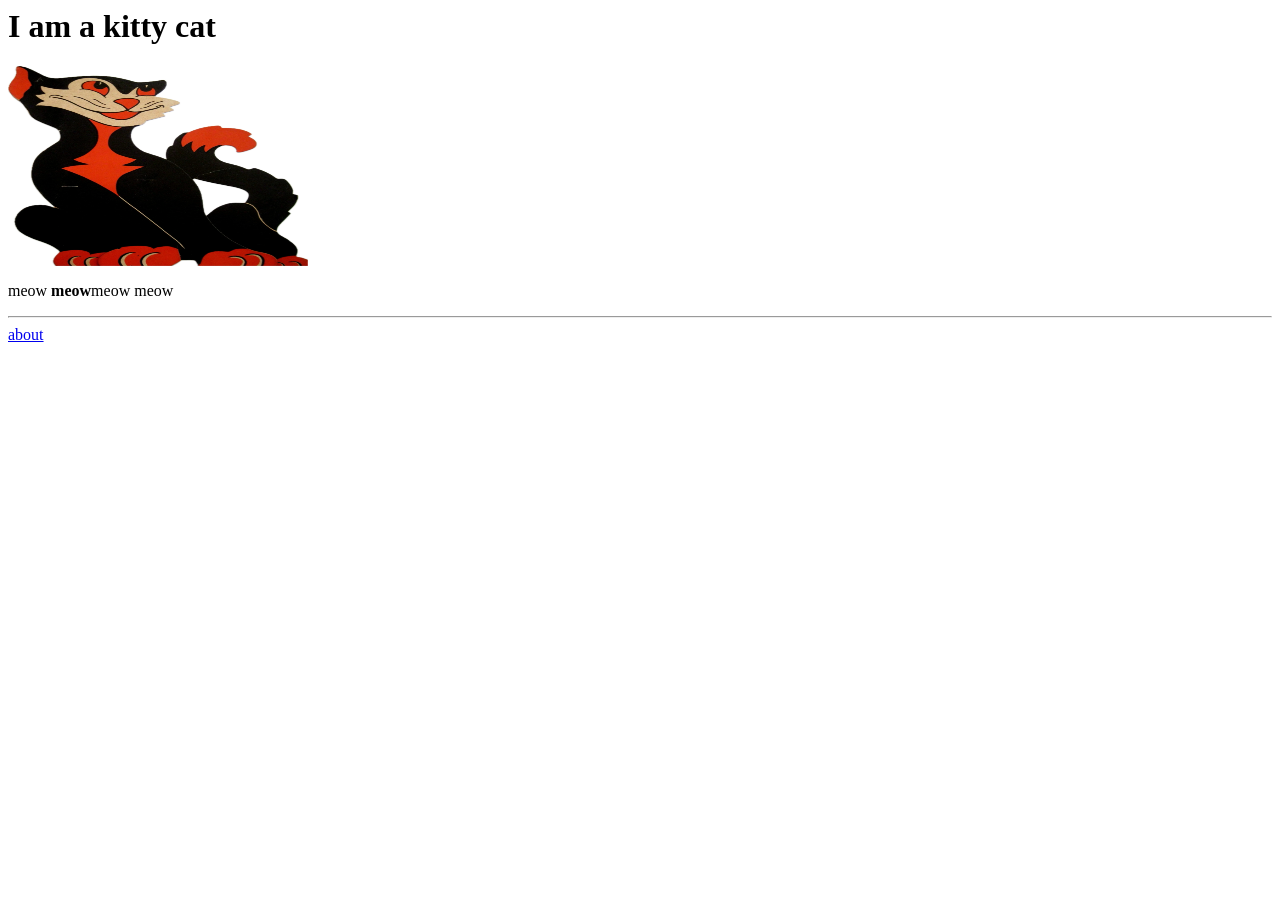
==== index.html @ b8015e10 "about" ====
<html>
    <head>
        <title>my dope page</title>

    </head>
    <body>
        <h1>I am a kitty cat</h1>
        <img src="Assets/Subject.png" alt="halloween cat" width="300" height="200">
        <p>meow <b>meow</b>meow meow</p>
        <hr> <a href="about.html">about</a>
    </body>
</html>
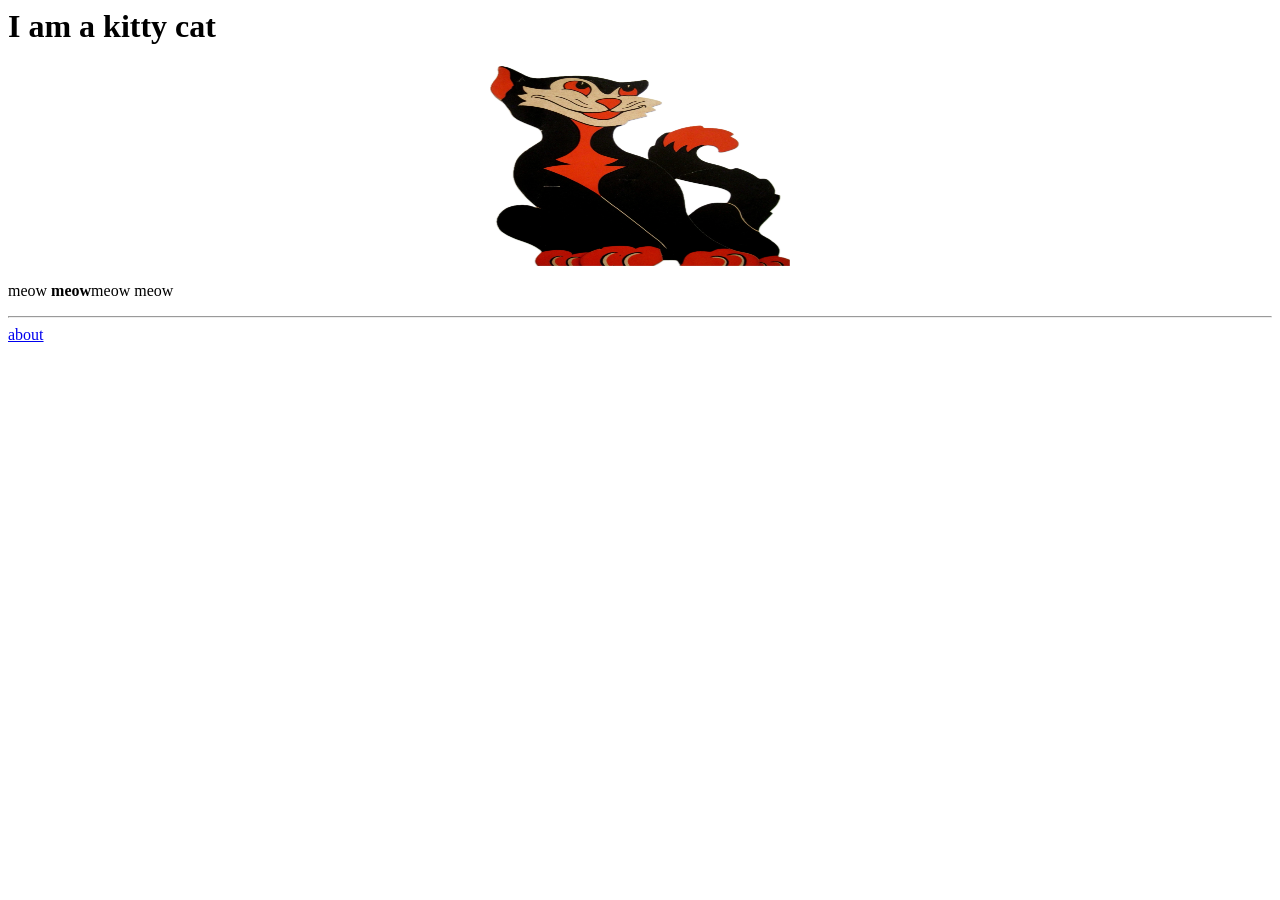
==== commit f5551f9b: "Update index.html" ====
--- a/index.html
+++ b/index.html
@@ -5,7 +5,7 @@
     </head>
     <body>
         <h1>I am a kitty cat</h1>
-        <img src="Assets/Subject.png" alt="halloween cat" width="300" height="200">
+       <center><img src="Assets/Subject.png" alt="halloween cat" width="300" height="200"></center>
         <p>meow <b>meow</b>meow meow</p>
         <hr> <a href="about.html">about</a>
     </body>
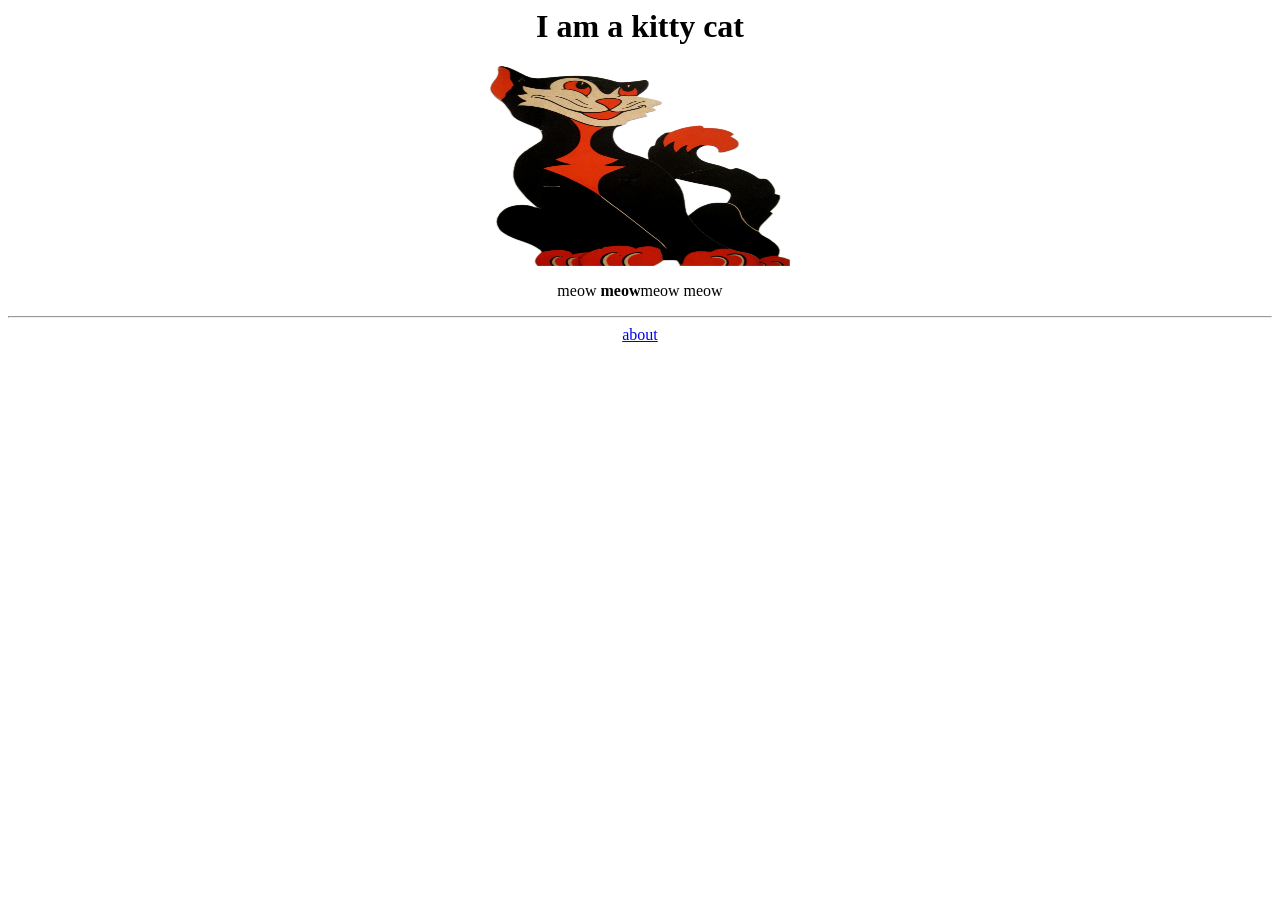
==== commit c03101f0: "Update index.html" ====
--- a/index.html
+++ b/index.html
@@ -4,9 +4,9 @@
 
     </head>
     <body>
-        <h1>I am a kitty cat</h1>
-       <center><img src="Assets/Subject.png" alt="halloween cat" width="300" height="200"></center>
+       <center><h1>I am a kitty cat</h1>
+       <img src="Assets/Subject.png" alt="halloween cat" width="300" height="200">
         <p>meow <b>meow</b>meow meow</p>
-        <hr> <a href="about.html">about</a>
+        <hr> <a href="about.html">about</a></center>
     </body>
 </html>
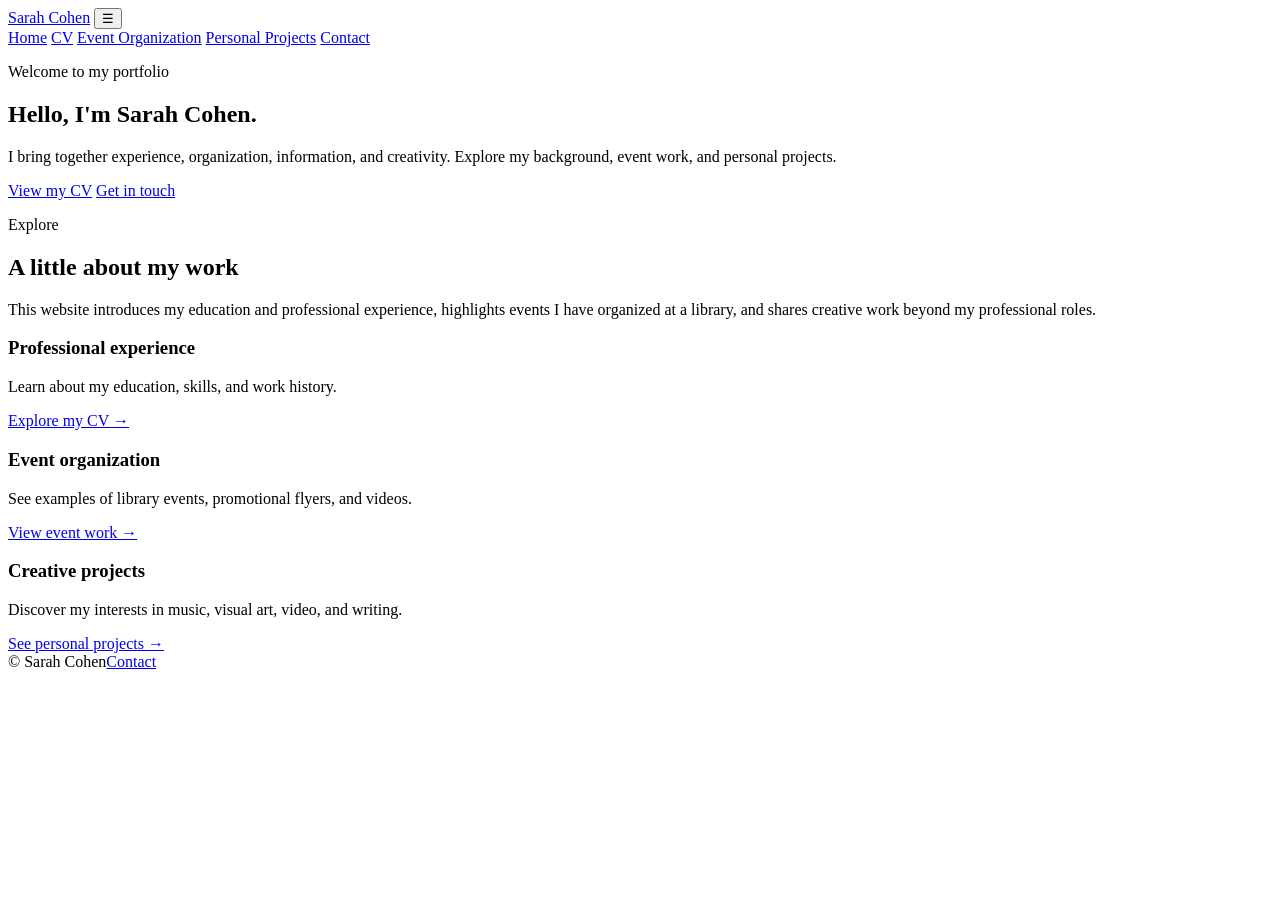
==== commit 59f05a6c: "update" ====
--- a/index.html
+++ b/index.html
@@ -1,12 +1,51 @@
-<html>
-    <head>
-        <title>my dope page</title>
+<!DOCTYPE html>
+<html lang="en">
+<head>
+  <meta charset="UTF-8">
+  <meta name="viewport" content="width=device-width, initial-scale=1.0">
+  <meta name="description" content="Portfolio website for Sarah Cohen.">
+  <title>Sarah Cohen | Home</title>
+  <link rel="stylesheet" href="css/styles.css">
+</head>
+<body>
+  <header class="site-header">
+    <a class="brand" href="index.html">Sarah Cohen</a>
+    <button class="menu-toggle" aria-label="Toggle navigation" aria-expanded="false">☰</button>
+    <nav class="site-nav" aria-label="Main navigation">
+      <a class="active" href="index.html">Home</a>
+      <a href="cv.html">CV</a>
+      <a href="events.html">Event Organization</a>
+      <a href="projects.html">Personal Projects</a>
+      <a href="contact.html">Contact</a>
+    </nav>
+  </header>
 
-    </head>
-    <body>
-       <center><h1>I am a kitty cat</h1>
-       <img src="Assets/Subject.png" alt="halloween cat" width="300" height="200">
-        <p>meow <b>meow</b>meow meow</p>
-        <hr> <a href="about.html">about</a></center>
-    </body>
-</html>+  <main>
+    <section class="hero">
+      <p class="eyebrow">Welcome to my portfolio</p>
+      <h1>Hello, I'm Sarah Cohen.</h1>
+      <p class="intro">I bring together experience, organization, information, and creativity. Explore my background, event work, and personal projects.</p>
+      <div class="actions">
+        <a class="button" href="cv.html">View my CV</a>
+        <a class="button button-outline" href="contact.html">Get in touch</a>
+      </div>
+    </section>
+
+    <section class="section">
+      <div class="section-heading">
+        <p class="eyebrow">Explore</p>
+        <h2>A little about my work</h2>
+        <p>This website introduces my education and professional experience, highlights events I have organized at a library, and shares creative work beyond my professional roles.</p>
+      </div>
+      <div class="card-grid">
+        <article class="card"><h3>Professional experience</h3><p>Learn about my education, skills, and work history.</p><a href="cv.html">Explore my CV →</a></article>
+        <article class="card"><h3>Event organization</h3><p>See examples of library events, promotional flyers, and videos.</p><a href="events.html">View event work →</a></article>
+        <article class="card"><h3>Creative projects</h3><p>Discover my interests in music, visual art, video, and writing.</p><a href="projects.html">See personal projects →</a></article>
+      </div>
+    </section>
+  </main>
+
+  <footer class="site-footer"><span>© <span class="year"></span> Sarah Cohen</span><a href="contact.html">Contact</a></footer>
+  <script src="js/main.js"></script>
+</body>
+</html>
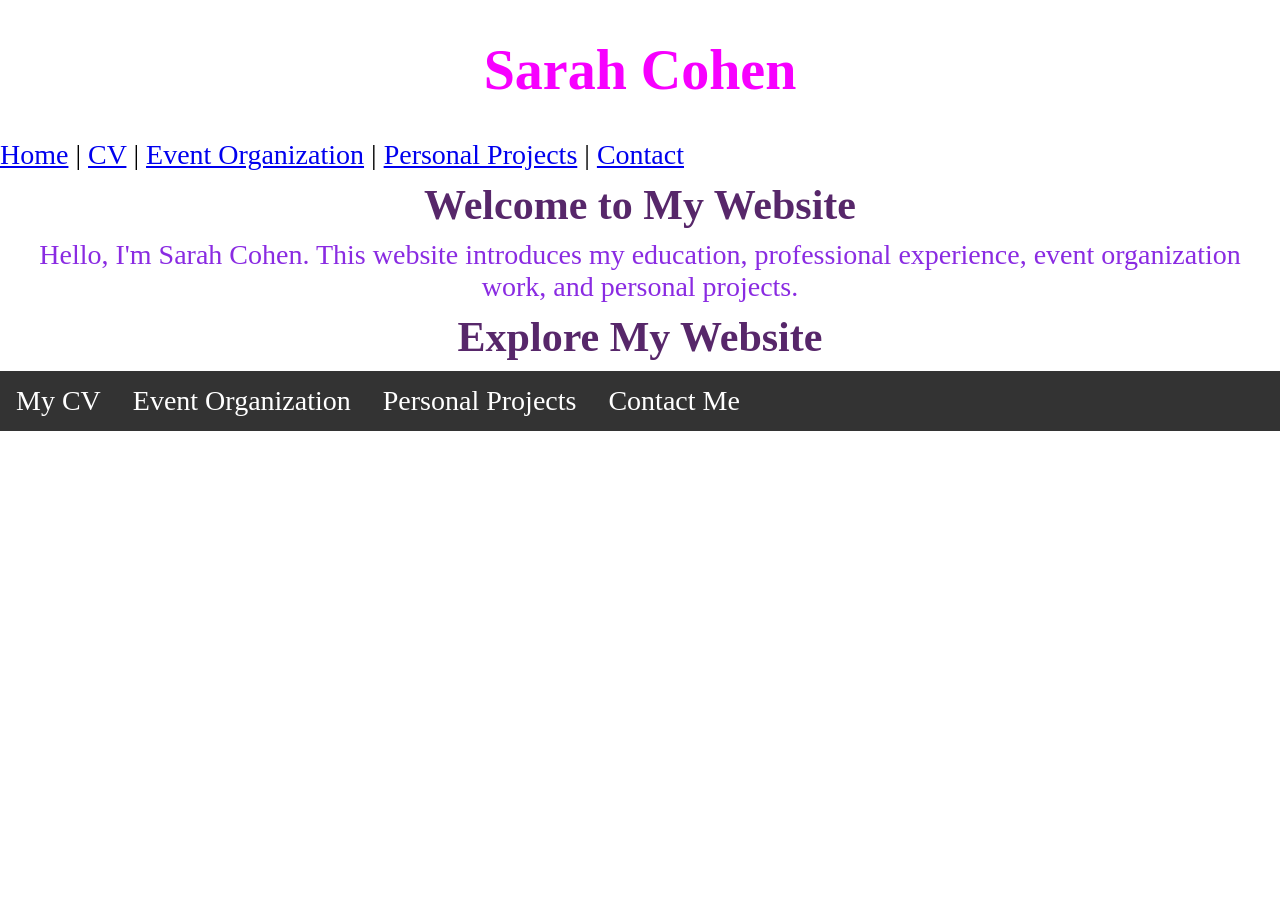
==== commit 0ddb5b6c: "add" ====
--- a/index.html
+++ b/index.html
@@ -1,51 +1,35 @@
+
 <!DOCTYPE html>
-<html lang="en">
+<html>
 <head>
-  <meta charset="UTF-8">
-  <meta name="viewport" content="width=device-width, initial-scale=1.0">
-  <meta name="description" content="Portfolio website for Sarah Cohen.">
-  <title>Sarah Cohen | Home</title>
-  <link rel="stylesheet" href="css/styles.css">
+    <title>Sarah Cohen - Home</title>
+    <link rel="stylesheet" href="../Assets/CSS/mystyle.css">
 </head>
 <body>
-  <header class="site-header">
-    <a class="brand" href="index.html">Sarah Cohen</a>
-    <button class="menu-toggle" aria-label="Toggle navigation" aria-expanded="false">☰</button>
-    <nav class="site-nav" aria-label="Main navigation">
-      <a class="active" href="index.html">Home</a>
-      <a href="cv.html">CV</a>
-      <a href="events.html">Event Organization</a>
-      <a href="projects.html">Personal Projects</a>
-      <a href="contact.html">Contact</a>
+
+    <h1>Sarah Cohen</h1>
+
+    <nav>
+        <a href="index.html">Home</a> |
+        <a href="cv.html">CV</a> |
+        <a href="events.html">Event Organization</a> |
+        <a href="projects.html">Personal Projects</a> |
+        <a href="contact.html">Contact</a>
     </nav>
-  </header>
 
-  <main>
-    <section class="hero">
-      <p class="eyebrow">Welcome to my portfolio</p>
-      <h1>Hello, I'm Sarah Cohen.</h1>
-      <p class="intro">I bring together experience, organization, information, and creativity. Explore my background, event work, and personal projects.</p>
-      <div class="actions">
-        <a class="button" href="cv.html">View my CV</a>
-        <a class="button button-outline" href="contact.html">Get in touch</a>
-      </div>
-    </section>
+    <h2>Welcome to My Website</h2>
 
-    <section class="section">
-      <div class="section-heading">
-        <p class="eyebrow">Explore</p>
-        <h2>A little about my work</h2>
-        <p>This website introduces my education and professional experience, highlights events I have organized at a library, and shares creative work beyond my professional roles.</p>
-      </div>
-      <div class="card-grid">
-        <article class="card"><h3>Professional experience</h3><p>Learn about my education, skills, and work history.</p><a href="cv.html">Explore my CV →</a></article>
-        <article class="card"><h3>Event organization</h3><p>See examples of library events, promotional flyers, and videos.</p><a href="events.html">View event work →</a></article>
-        <article class="card"><h3>Creative projects</h3><p>Discover my interests in music, visual art, video, and writing.</p><a href="projects.html">See personal projects →</a></article>
-      </div>
-    </section>
-  </main>
+    <p>Hello, I'm Sarah Cohen. This website introduces my education,
+    professional experience, event organization work, and personal projects.</p>
 
-  <footer class="site-footer"><span>© <span class="year"></span> Sarah Cohen</span><a href="contact.html">Contact</a></footer>
-  <script src="js/main.js"></script>
+    <h2>Explore My Website</h2>
+
+    <ul>
+        <li><a href="cv.html">My CV</a></li>
+        <li><a href="events.html">Event Organization</a></li>
+        <li><a href="projects.html">Personal Projects</a></li>
+        <li><a href="contact.html">Contact Me</a></li>
+    </ul>
+
 </body>
 </html>
--- a/Assets/CSS/mystyle.css
+++ b/Assets/CSS/mystyle.css
@@ -0,0 +1,52 @@
+h1{ text-align:center; color:rgb(247, 0, 255);}
+
+h2{ text-align:center; color:rgb(87, 39, 106);}
+
+p{ text-align:center; color:blueviolet;}
+
+ol{text-align:center;}
+
+ul{text-align:center;}
+
+li{text-align:center;}
+
+body {
+  margin: 0;
+  padding: 0;
+  font-size: 28px;
+}
+
+h2, p {
+  margin: 10px;
+}
+
+ul {
+  list-style-type: none;
+  margin: 0;
+  padding: 0;
+  overflow: hidden;
+  background-color: #333333;
+  position: sticky;
+  top: 0;
+}
+
+ul li {
+  float: left;
+}
+
+ul li a {
+  display: block;
+  color: white;
+  text-align: center;
+  padding: 14px 16px;
+  text-decoration: none;
+}
+
+ul li a:hover {
+  background-color: #111111;
+}
+
+ul li a.active {
+  background-color: #4CAF50;
+}
+
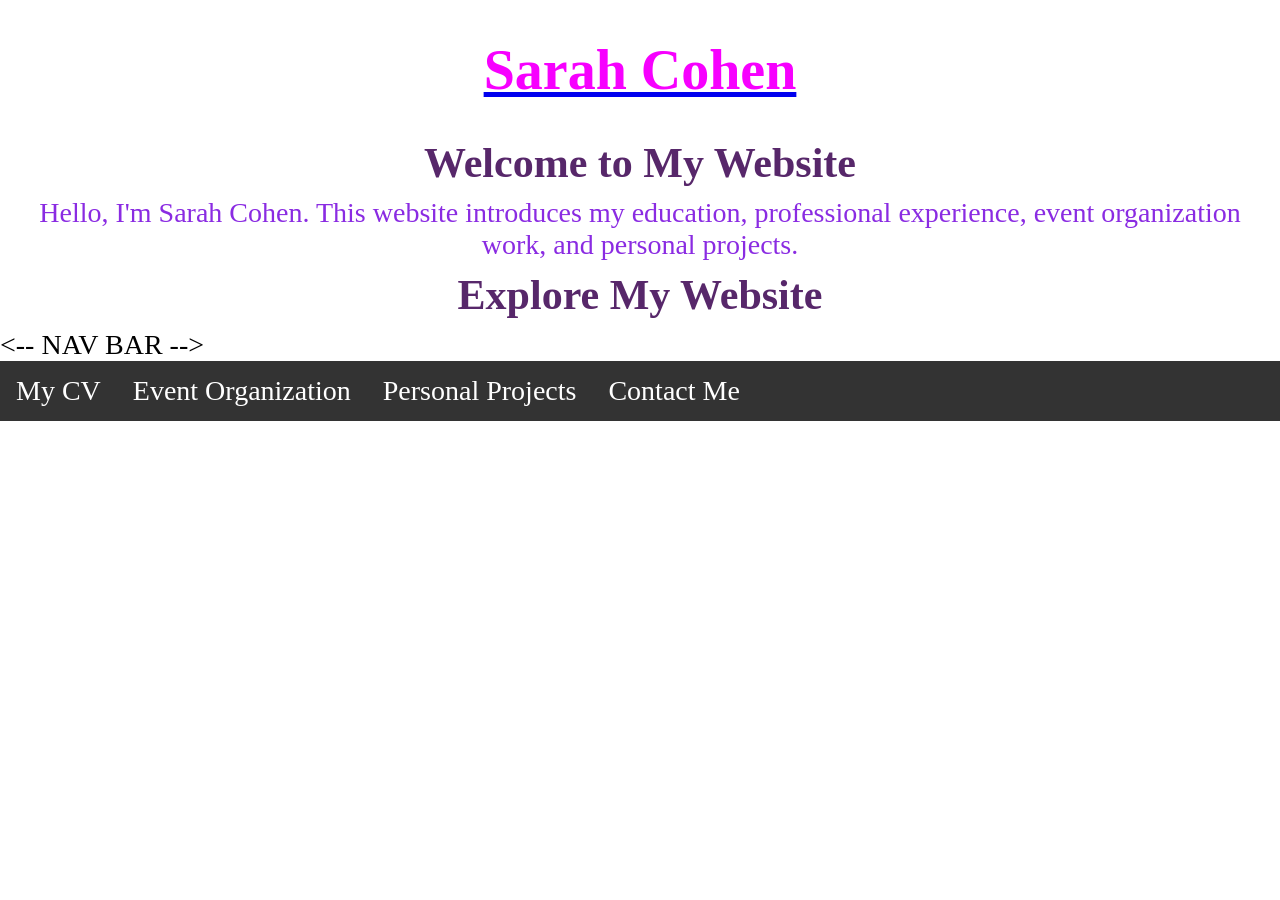
==== commit f55eee22: "add" ====
--- a/index.html
+++ b/index.html
@@ -7,15 +7,7 @@
 </head>
 <body>
 
-    <h1>Sarah Cohen</h1>
-
-    <nav>
-        <a href="index.html">Home</a> |
-        <a href="cv.html">CV</a> |
-        <a href="events.html">Event Organization</a> |
-        <a href="projects.html">Personal Projects</a> |
-        <a href="contact.html">Contact</a>
-    </nav>
+    <a href="index.html"><h1>Sarah Cohen</h1></a>
 
     <h2>Welcome to My Website</h2>
 
@@ -23,6 +15,8 @@
     professional experience, event organization work, and personal projects.</p>
 
     <h2>Explore My Website</h2>
+
+<-- NAV BAR -->
 
     <ul>
         <li><a href="cv.html">My CV</a></li>
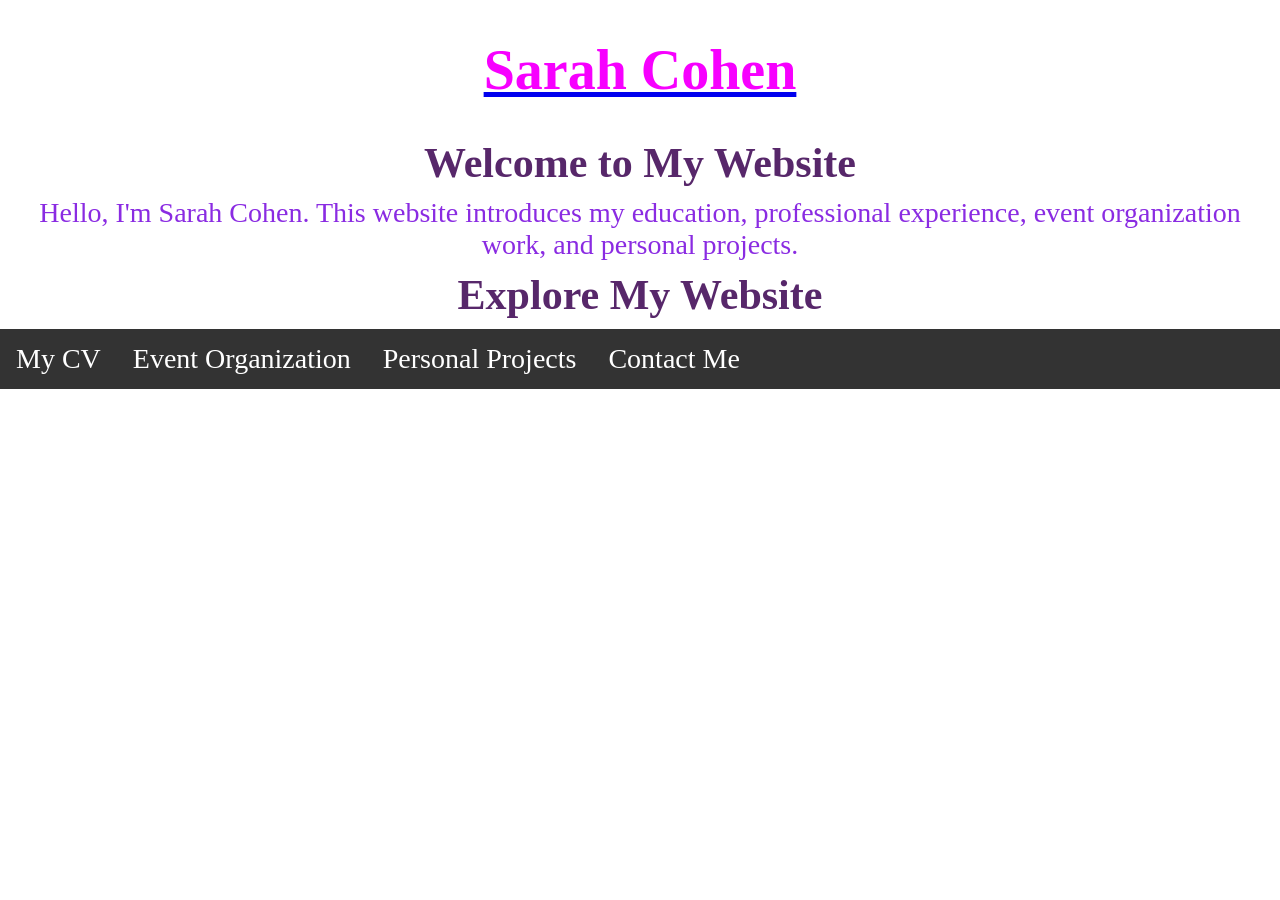
==== commit 923a47bc: "change" ====
--- a/index.html
+++ b/index.html
@@ -16,7 +16,7 @@
 
     <h2>Explore My Website</h2>
 
-<-- NAV BAR -->
+
 
     <ul>
         <li><a href="cv.html">My CV</a></li>
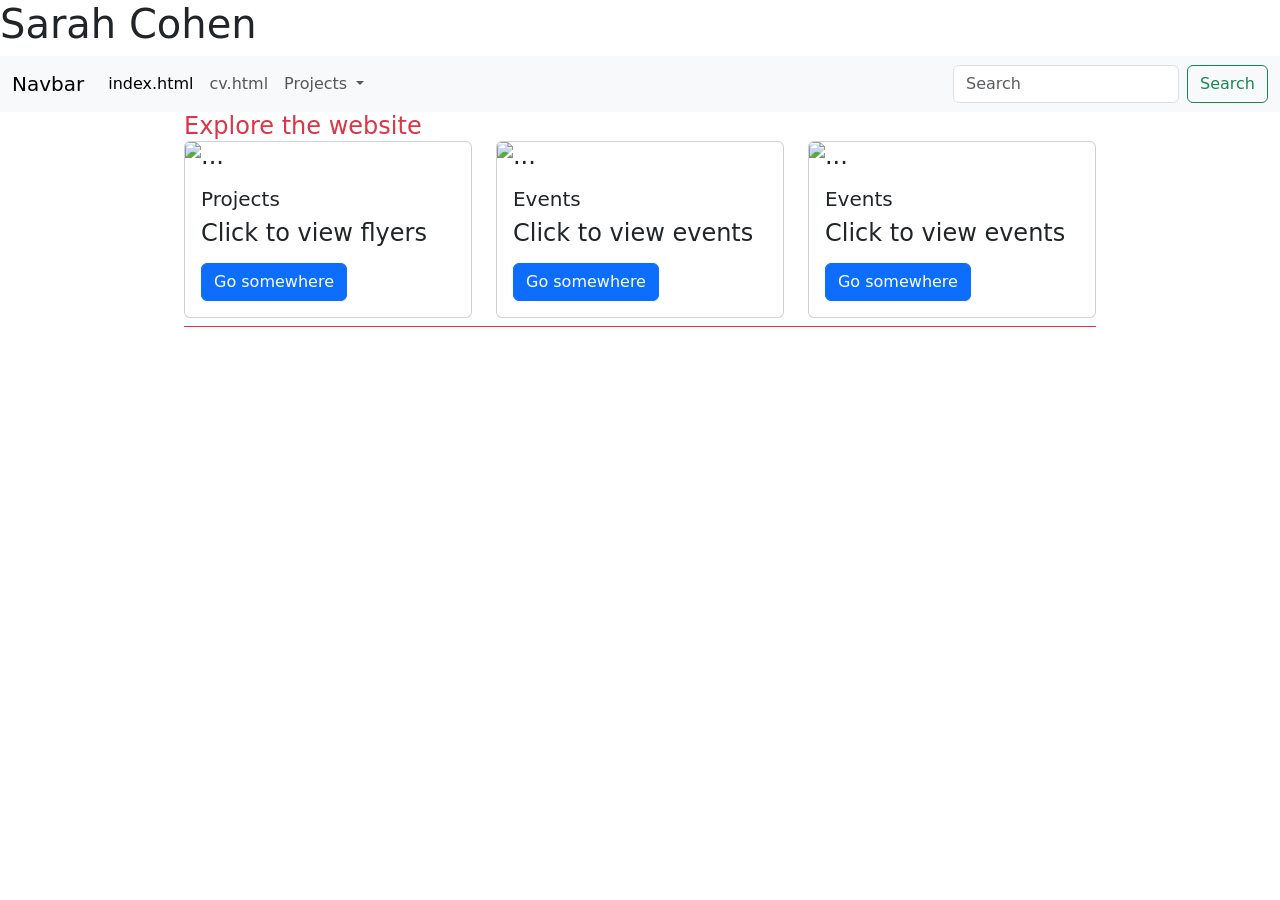
==== commit 7ad2a11a: "add" ====
--- a/index.html
+++ b/index.html
@@ -1,29 +1,100 @@
+<!doctype html>
+<html lang="en">
+  <head>
+    <meta charset="utf-8">
+    <meta name="viewport" content="width=device-width, initial-scale=1">
+    <title>Bootstrap demo</title>
+    <link href="https://cdn.jsdelivr.net/npm/bootstrap@5.3.9/dist/css/bootstrap.min.css" rel="stylesheet" integrity="sha384-yEPZ7jP9S0QKiUQ0m3jjsO4ProIW7wvR9gXkI7JOGa2XVsw53Yke2bsdkBbjmmiX" crossorigin="anonymous">
+    <link rel="stylesheet" href="/Users/sarahcohen/Documents/GitHub/sarahcohen3.github.io/Assets/CSS/mystyle_bootstrap.css">
+  </head>
 
-<!DOCTYPE html>
-<html>
-<head>
-    <title>Sarah Cohen - Home</title>
-    <link rel="stylesheet" href="../Assets/CSS/mystyle.css">
-</head>
-<body>
-
-    <a href="index.html"><h1>Sarah Cohen</h1></a>
-
-    <h2>Welcome to My Website</h2>
-
-    <p>Hello, I'm Sarah Cohen. This website introduces my education,
-    professional experience, event organization work, and personal projects.</p>
-
-    <h2>Explore My Website</h2>
+  <body>
+    
+    <h1>Sarah Cohen</h1>
+   
+    <section id="nav">
+          <nav class="navbar navbar-expand-lg bg-body-tertiary">
+            <div class="container-fluid">
+            <a class="navbar-brand" href="#">Navbar</a>
+            <button class="navbar-toggler" type="button" data-bs-toggle="collapse" data-bs-target="#navbarSupportedContent" aria-controls="navbarSupportedContent" aria-expanded="false" aria-label="Toggle navigation">
+              <span class="navbar-toggler-icon"></span>
+            </button>
+            <div class="collapse navbar-collapse" id="navbarSupportedContent">
+              <ul class="navbar-nav me-auto mb-2 mb-lg-0">
+                <li class="nav-item">
+                  <a class="nav-link active" aria-current="page" href="/Users/sarahcohen/Documents/GitHub/sarahcohen3.github.io/index.html">index.html</a>
+                </li>
+                <li class="nav-item">
+                  <a class="nav-link" href="/Users/sarahcohen/Documents/GitHub/sarahcohen3.github.io/cv.html">cv.html</a>
+                </li>
+                <li class="nav-item dropdown">
+                  <a class="nav-link dropdown-toggle" href="/Users/sarahcohen/Documents/GitHub/sarahcohen3.github.io/events.html" role="button" data-bs-toggle="dropdown" aria-expanded="false">
+                    Projects
+                  </a>
+                  <ul class="dropdown-menu">
+                    <li><a class="dropdown-item" href="#">Action</a></li>
+                    <li><a class="dropdown-item" href="#">Another action</a></li>
+                    <li><hr class="dropdown-divider"></li>
+                    <li><a class="dropdown-item" href="#">Something else here</a></li>
+                  </ul>
+                </li>
+              
+              </ul>
+              <form class="d-flex" role="search">
+                <input class="form-control me-2" type="search" placeholder="Search" aria-label="Search"/>
+                <button class="btn btn-outline-success" type="submit">Search</button>
+              </form>
+            </div>
+          </div>
+        </nav>
+</section>
 
 
+<section id="grid">
 
-    <ul>
-        <li><a href="cv.html">My CV</a></li>
-        <li><a href="events.html">Event Organization</a></li>
-        <li><a href="projects.html">Personal Projects</a></li>
-        <li><a href="contact.html">Contact Me</a></li>
-    </ul>
+<div class="container-fluid d-flex justify-content-center">
 
-</body>
-</html>
+<div class="h4 pb-2 mb-4 text-danger border-bottom border-danger">
+  Explore the website
+
+<div class="row">
+        <div class="col-lg-4 col-md-6 col-sm12">
+          <div class="card" style="width: 18rem;">
+          <img src="/Users/sarahcohen/Documents/GitHub/sarahcohen3.github.io/Assets/Images/IMG_3148.jpg" class="card-img-top" alt="...">
+          <div class="card-body">
+            <h5 class="card-title">Projects</h5>
+            <p class="card-text">Click to view flyers</p>
+            <a href="#" class="btn btn-primary">Go somewhere</a>
+          </div>
+          </div>
+        </div>
+
+     <div class="col-lg-4 col-md-6 col-sm12">
+        <div class="card" style="width: 18rem;">
+          <img src="/Users/sarahcohen/Documents/GitHub/sarahcohen3.github.io/Assets/Images/IMG_3149.jpg" class="card-img-top" alt="...">
+         <div class="card-body">
+            <h5 class="card-title">Events</h5>
+            <p class="card-text">Click to view events</p>
+            <a href="#" class="btn btn-primary">Go somewhere</a>
+        </div>
+        </div>
+    </div>
+
+      <div class="col-lg-4 col-md-6 col-sm12">
+         <div class="card" style="width: 18rem;">
+          <img src="/Users/sarahcohen/Documents/GitHub/sarahcohen3.github.io/Assets/Images/IMG_3150.jpg" class="card-img-top" alt="...">
+            <div class="card-body">
+            <h5 class="card-title">Events</h5>
+            <p class="card-text">Click to view events</p>
+            <a href="#" class="btn btn-primary">Go somewhere</a>
+           </div>
+        </div>
+    </div>
+</div>
+</div>
+</div>
+</section>
+
+    <script src="https://cdn.jsdelivr.net/npm/bootstrap@5.3.9/dist/js/bootstrap.bundle.min.js" integrity="sha384-WyOxWvTyr1QaMPfiPJSv76iReVthorl5uWlFtZPyK0IEB0hGzo9y5Bp9mYanr8Bu" crossorigin="anonymous"></script>
+  </body>
+</html>
